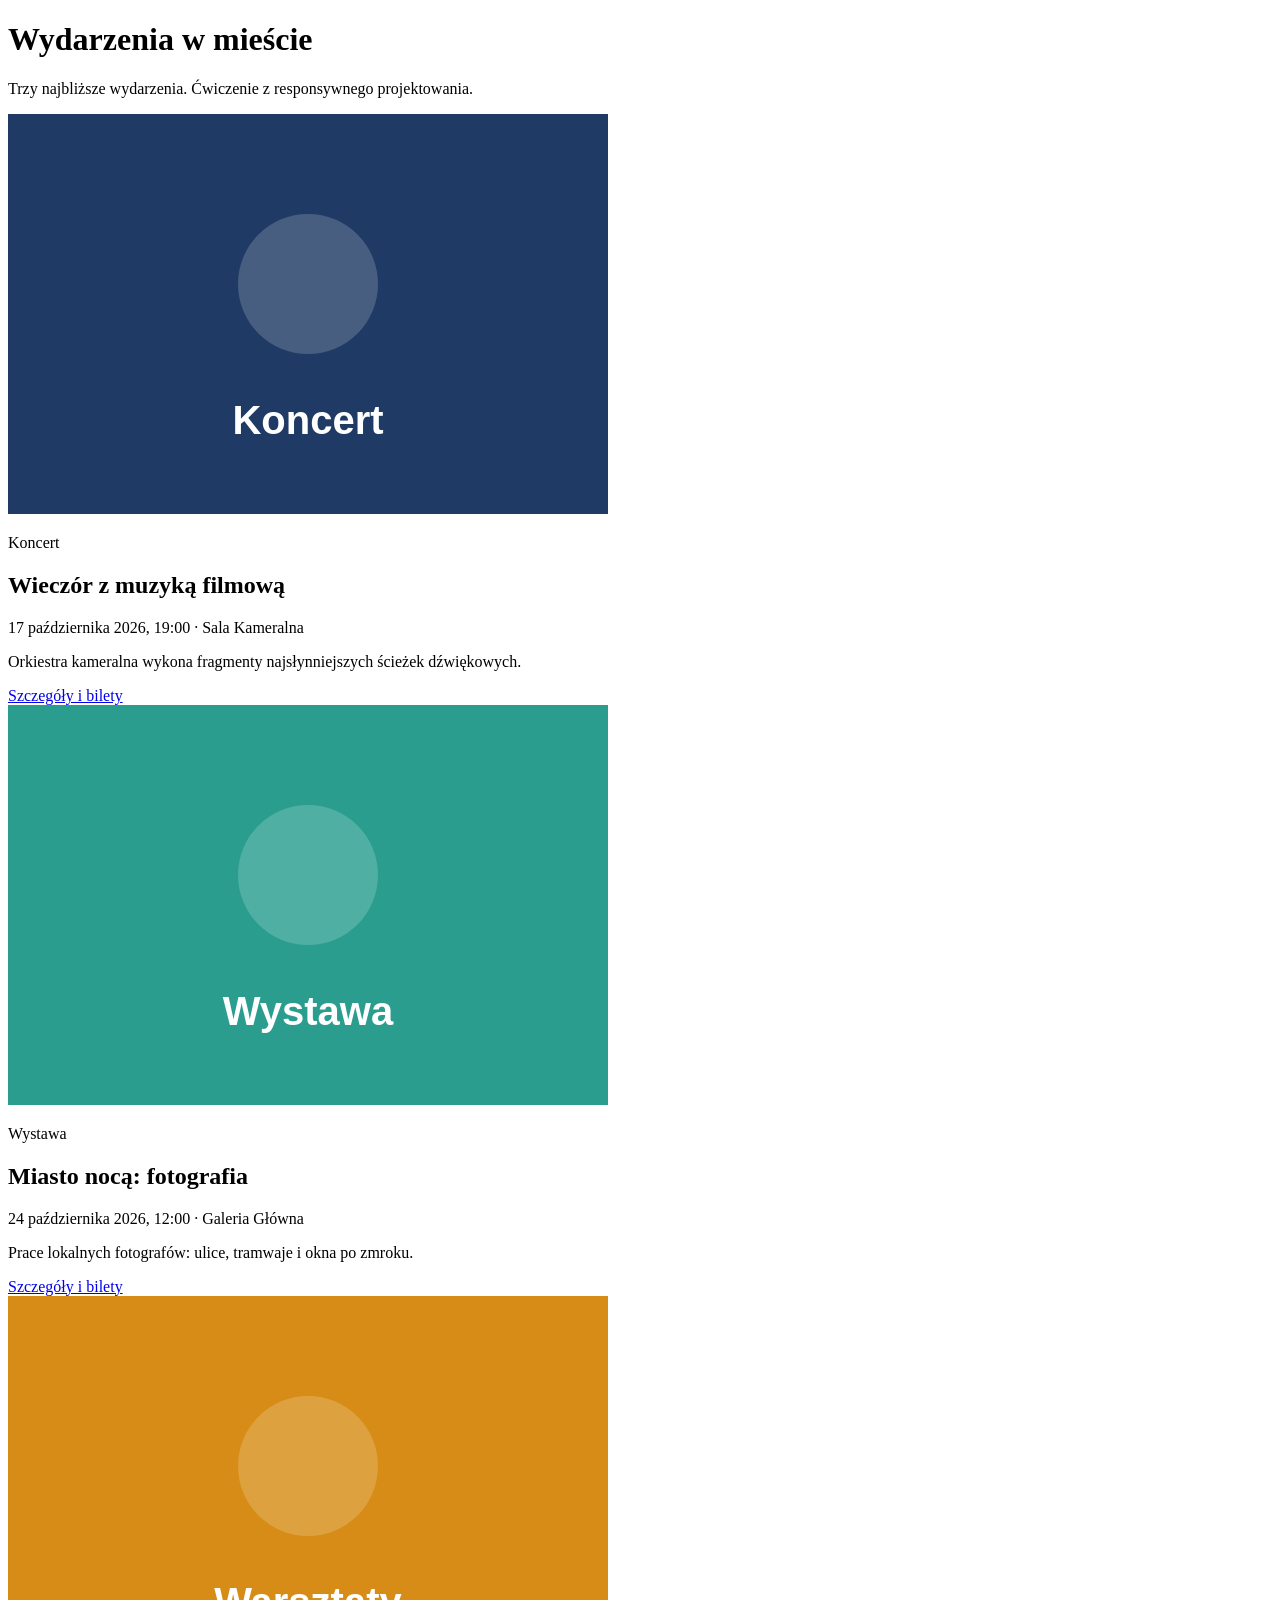
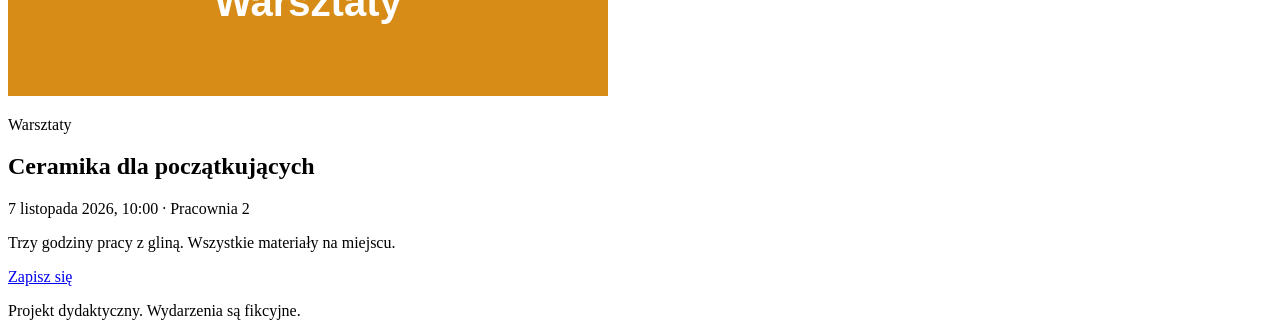
==== CW1/card/index.html @ 7ec4b7c7 "Ćwiczenia 1-2" ====
<!doctype html>
<html lang="pl">
<head>
  <meta charset="utf-8">
  <meta name="viewport" content="width=device-width, initial-scale=1">
  <title>Wydarzenia w mieście – karta wydarzenia</title>
</head>
<body>
  <header class="site-header">
    <h1>Wydarzenia w mieście</h1>
    <p>Trzy najbliższe wydarzenia. Ćwiczenie z responsywnego projektowania.</p>
  </header>

  <main>
    <section class="cards" aria-label="Lista wydarzeń">

      <article class="card">
        <img src="img/wydarzenie-1.svg" alt="Ilustracja: koncert w sali kameralnej" width="600" height="400">
        <div class="card__body">
          <p class="card__tag">Koncert</p>
          <h2 class="card__title">Wieczór z muzyką filmową</h2>
          <p class="card__meta"><time datetime="2026-10-17T19:00">17 października 2026, 19:00</time> · Sala Kameralna</p>
          <p>Orkiestra kameralna wykona fragmenty najsłynniejszych ścieżek dźwiękowych.</p>
          <a class="card__link" href="#">Szczegóły i bilety</a>
        </div>
      </article>

      <article class="card">
        <img src="img/wydarzenie-2.svg" alt="Ilustracja: wystawa fotografii w galerii" width="600" height="400">
        <div class="card__body">
          <p class="card__tag">Wystawa</p>
          <h2 class="card__title">Miasto nocą: fotografia</h2>
          <p class="card__meta"><time datetime="2026-10-24T12:00">24 października 2026, 12:00</time> · Galeria Główna</p>
          <p>Prace lokalnych fotografów: ulice, tramwaje i okna po zmroku.</p>
          <a class="card__link" href="#">Szczegóły i bilety</a>
        </div>
      </article>

      <article class="card">
        <img src="img/wydarzenie-3.svg" alt="Ilustracja: warsztaty ceramiczne" width="600" height="400">
        <div class="card__body">
          <p class="card__tag">Warsztaty</p>
          <h2 class="card__title">Ceramika dla początkujących</h2>
          <p class="card__meta"><time datetime="2026-11-07T10:00">7 listopada 2026, 10:00</time> · Pracownia 2</p>
          <p>Trzy godziny pracy z gliną. Wszystkie materiały na miejscu.</p>
          <a class="card__link" href="#">Zapisz się</a>
        </div>
      </article>

    </section>
  </main>

  <footer class="site-footer">
    <p>Projekt dydaktyczny. Wydarzenia są fikcyjne.</p>
  </footer>
</body>
</html>
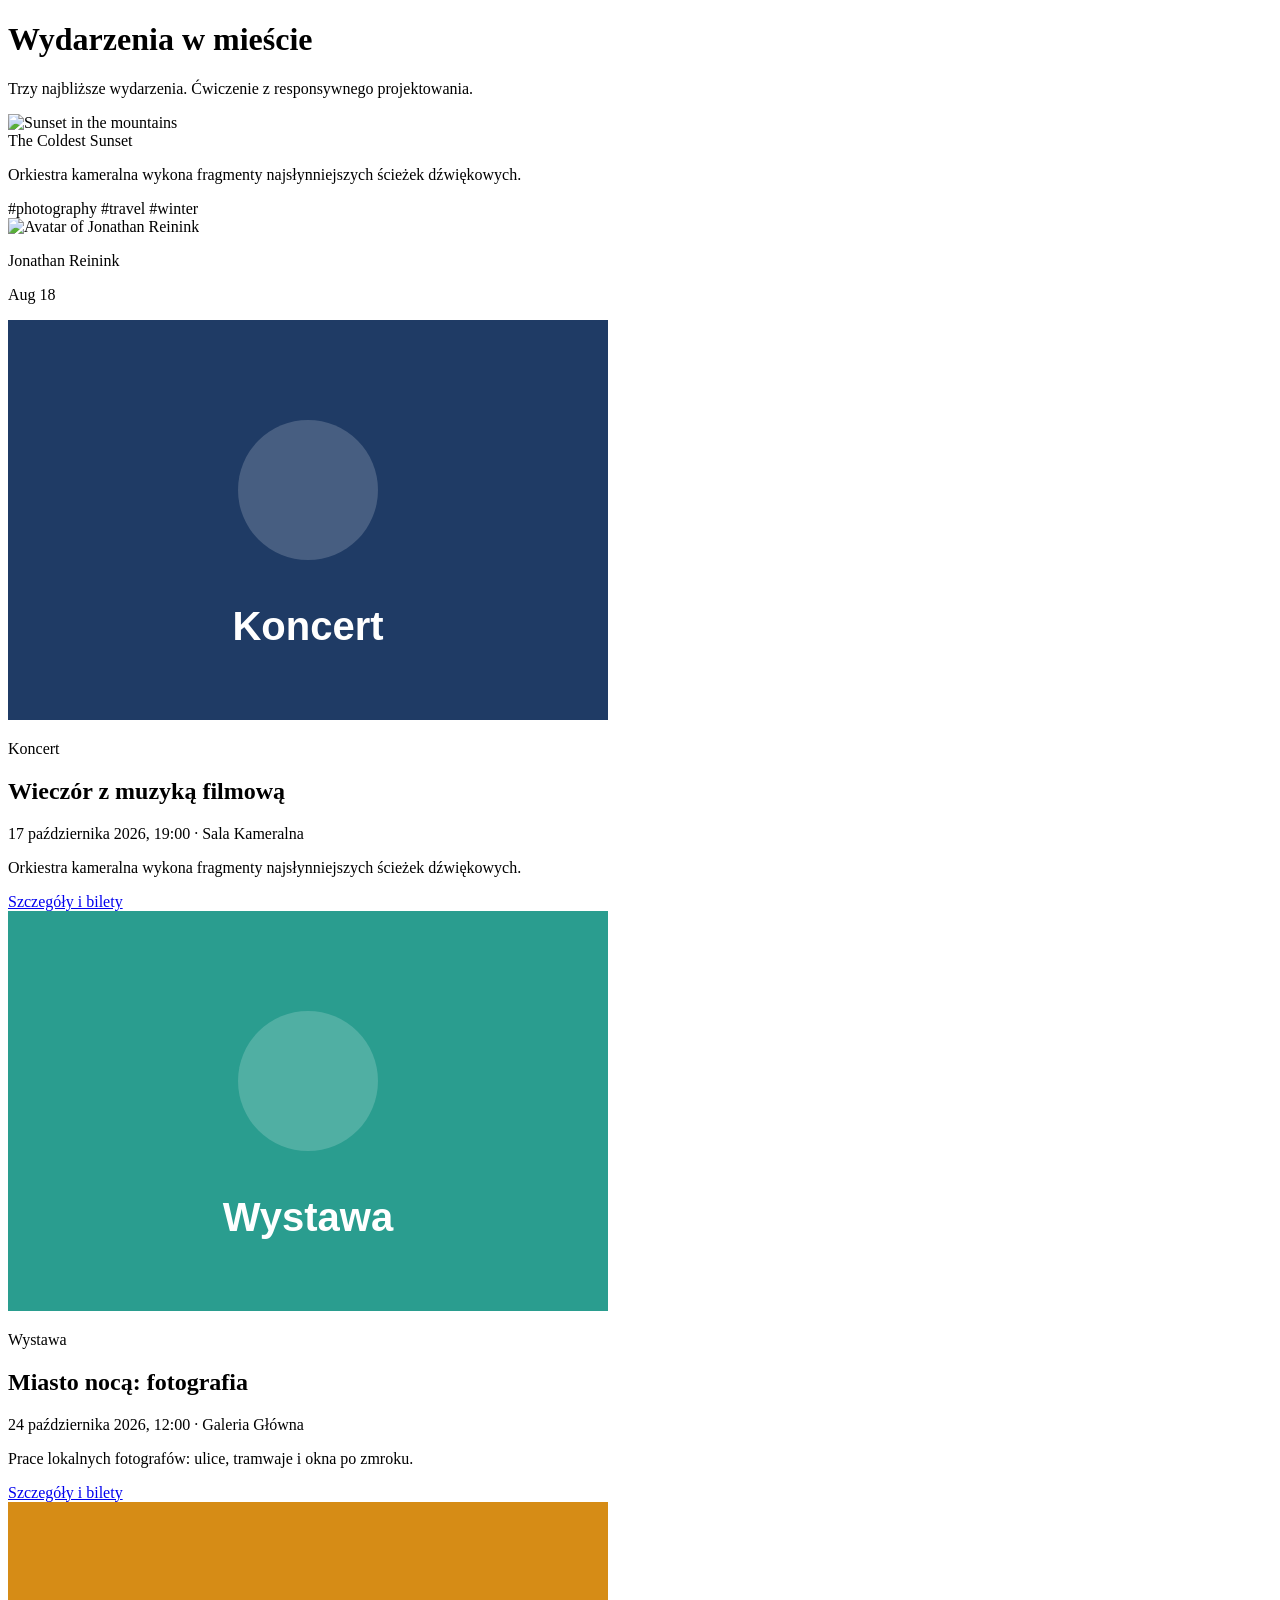
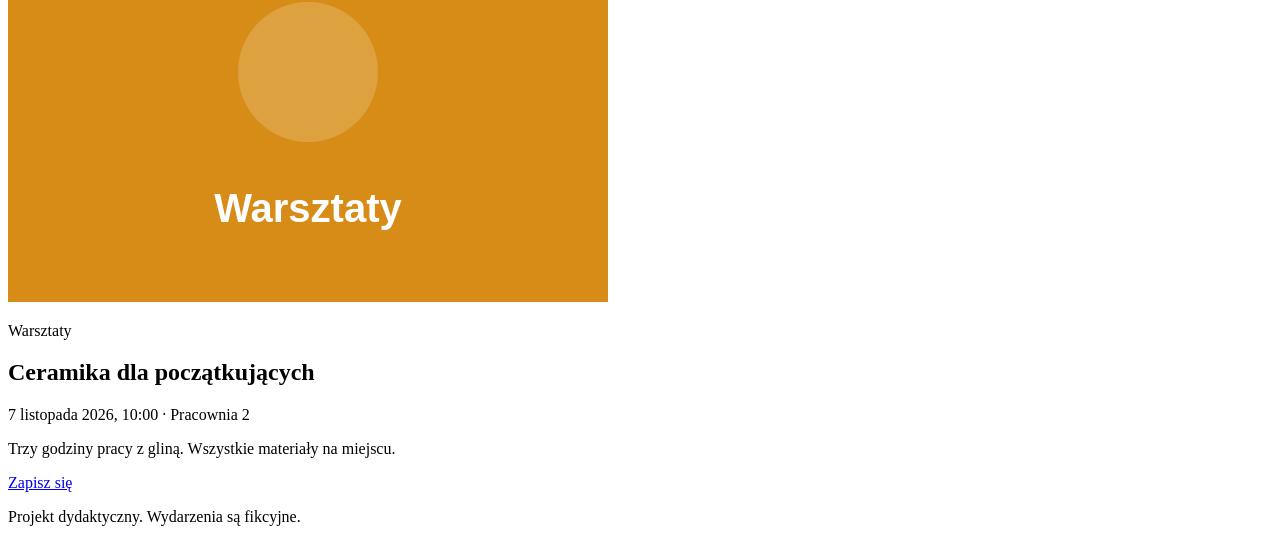
==== commit dd57c7d9: "Zmiana" ====
--- a/CW1/card/index.html
+++ b/CW1/card/index.html
@@ -4,6 +4,8 @@
   <meta charset="utf-8">
   <meta name="viewport" content="width=device-width, initial-scale=1">
   <title>Wydarzenia w mieście – karta wydarzenia</title>
+  <link href"style.css" rel="stylesheet">
+   <script src="https://cdn.jsdelivr.net/npm/@tailwindcss/browser@4"></script>
 </head>
 <body>
   <header class="site-header">
@@ -13,6 +15,23 @@
 
   <main>
     <section class="cards" aria-label="Lista wydarzeń">
+      <div class="max-w-sm rounded overflow-hidden shadow-lg">
+        <img class="w-full" src="/img/card-top.jpg" alt="Sunset in the mountains">
+        <div class="px-6 py-4">
+          <div class="font-bold text-xl mb-2">The Coldest Sunset</div>
+          <p class="text-gray-700 text-base">  Orkiestra kameralna wykona fragmenty najsłynniejszych ścieżek dźwiękowych.
+
+    </p></div><div class="px-6 pt-4 pb-2">
+      <span class="inline-block bg-gray-200 rounded-full px-3 py-1 text-sm font-semibold text-gray-700 mr-2 mb-2">#photography</span>
+      <span class="inline-block bg-gray-200 rounded-full px-3 py-1 text-sm font-semibold text-gray-700 mr-2 mb-2">#travel</span>
+      <span class="inline-block bg-gray-200 rounded-full px-3 py-1 text-sm font-semibold text-gray-700 mr-2 mb-2">#winter</span>
+    </div></div>
+    <div class="flex items-center">
+      <img class="w-10 h-10 rounded-full mr-4" src="/img/jonathan.jpg" alt="Avatar of Jonathan Reinink">
+      <div class="text-sm">
+        <p class="text-gray-900 leading-none">Jonathan Reinink</p>
+        <p class="text-gray-600">Aug 18</p>
+      </div>
 
       <article class="card">
         <img src="img/wydarzenie-1.svg" alt="Ilustracja: koncert w sali kameralnej" width="600" height="400">
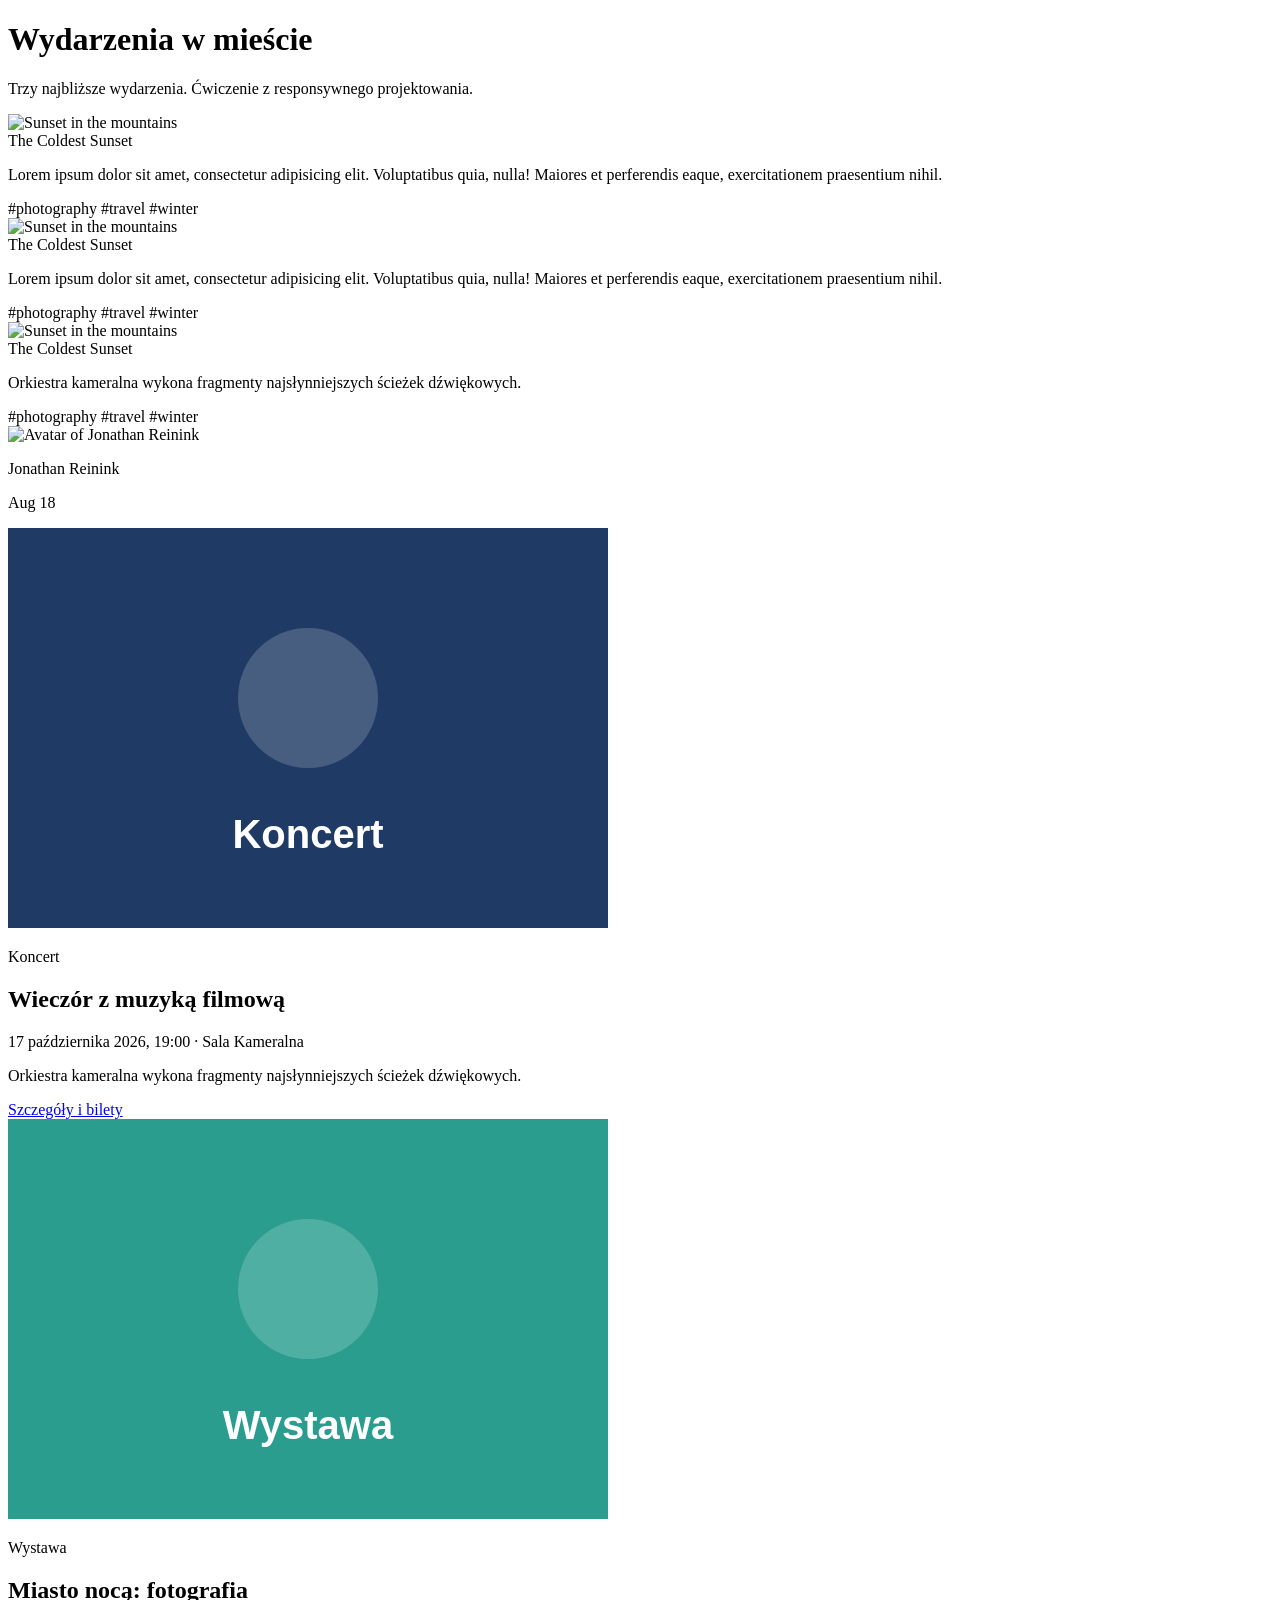
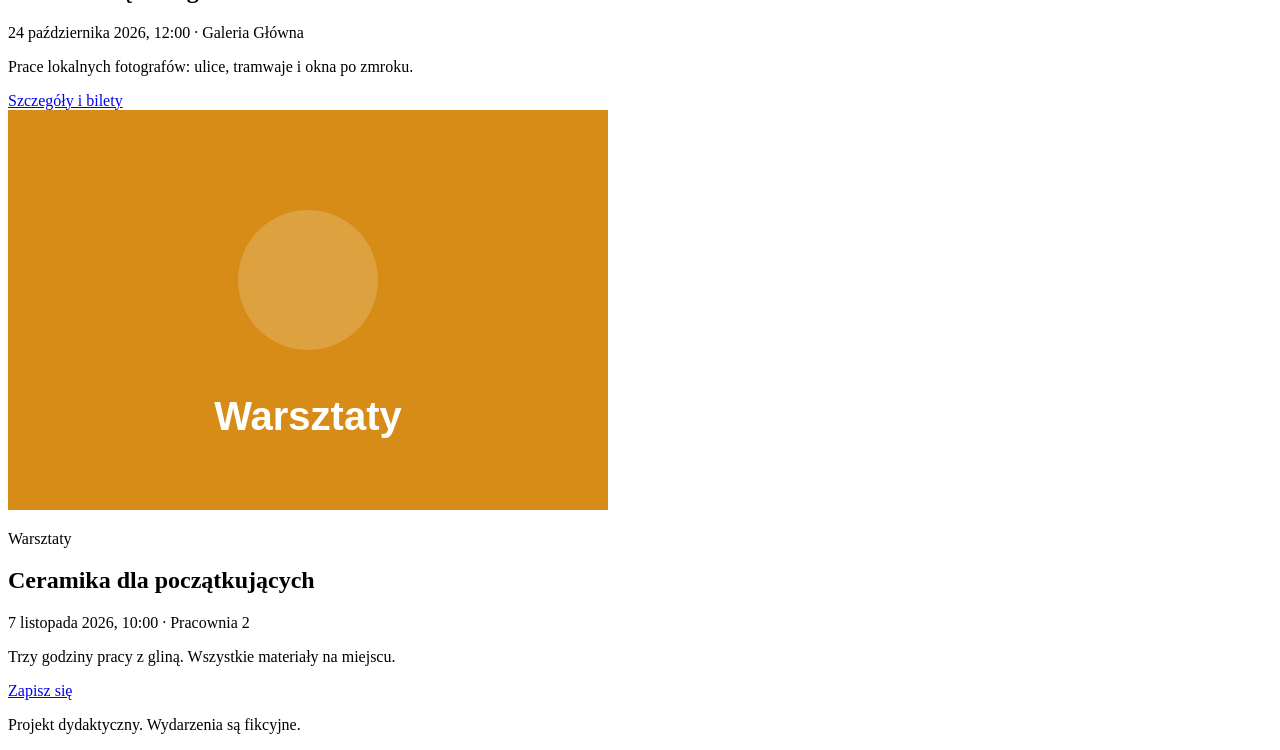
==== commit ed2879cc: "Kolumny" ====
--- a/CW1/card/index.html
+++ b/CW1/card/index.html
@@ -14,7 +14,34 @@
   </header>
 
   <main>
-    <section class="cards" aria-label="Lista wydarzeń">
+    <section class="cards grid sm:grid-cols-1 md:grid-cols-2 lg:grid-cols-3 flex justify-center mx-auto" aria-label="Lista wydarzeń">
+      <div class="max-w-sm rounded overflow-hidden shadow-lg">
+  <img class="w-full" src="/img/card-top.jpg" alt="Sunset in the mountains">
+  <div class="px-6 py-4">
+    <div class="font-bold text-xl mb-2">The Coldest Sunset</div>
+    <p class="text-gray-700 text-base">
+      Lorem ipsum dolor sit amet, consectetur adipisicing elit. Voluptatibus quia, nulla! Maiores et perferendis eaque, exercitationem praesentium nihil.
+    </p>
+  </div>
+  <div class="px-6 pt-4 pb-2">
+    <span class="inline-block bg-gray-200 rounded-full px-3 py-1 text-sm font-semibold text-gray-700 mr-2 mb-2">#photography</span>
+    <span class="inline-block bg-gray-200 rounded-full px-3 py-1 text-sm font-semibold text-gray-700 mr-2 mb-2">#travel</span>
+    <span class="inline-block bg-gray-200 rounded-full px-3 py-1 text-sm font-semibold text-gray-700 mr-2 mb-2">#winter</span>
+  </div>
+</div><div class="max-w-sm rounded overflow-hidden shadow-lg">
+  <img class="w-full" src="/img/card-top.jpg" alt="Sunset in the mountains">
+  <div class="px-6 py-4">
+    <div class="font-bold text-xl mb-2">The Coldest Sunset</div>
+    <p class="text-gray-700 text-base">
+      Lorem ipsum dolor sit amet, consectetur adipisicing elit. Voluptatibus quia, nulla! Maiores et perferendis eaque, exercitationem praesentium nihil.
+    </p>
+  </div>
+  <div class="px-6 pt-4 pb-2">
+    <span class="inline-block bg-gray-200 rounded-full px-3 py-1 text-sm font-semibold text-gray-700 mr-2 mb-2">#photography</span>
+    <span class="inline-block bg-gray-200 rounded-full px-3 py-1 text-sm font-semibold text-gray-700 mr-2 mb-2">#travel</span>
+    <span class="inline-block bg-gray-200 rounded-full px-3 py-1 text-sm font-semibold text-gray-700 mr-2 mb-2">#winter</span>
+  </div>
+</div>
       <div class="max-w-sm rounded overflow-hidden shadow-lg">
         <img class="w-full" src="/img/card-top.jpg" alt="Sunset in the mountains">
         <div class="px-6 py-4">
